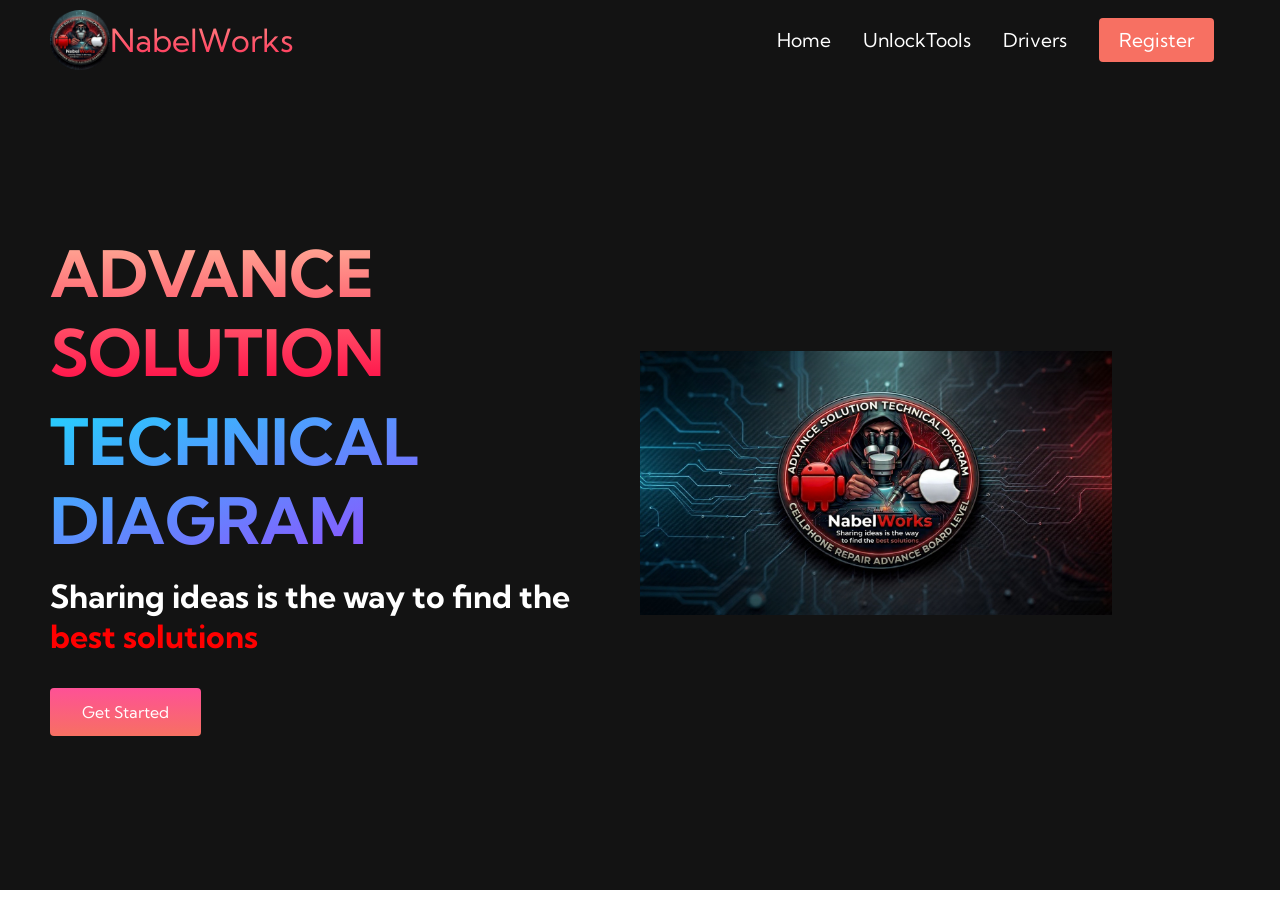
==== gct.html @ dad44e16 "Create gct.html" ====
<!DOCTYPE html>
<html lang="en">
  <head>
    <meta charset="UTF-8" />
    <meta name="viewport" content="width=device-width, initial-scale=1.0" />
    <title>NabelWorks</title>
    <link rel="shortcut icon" href="/images/nabs.ico" type="image/x-icon">
    <link rel="stylesheet" href="styles.css" />
    <link
      rel="stylesheet"
      href="https://use.fontawesome.com/releases/v5.14.0/css/all.css"
      integrity="sha384-HzLeBuhoNPvSl5KYnjx0BT+WB0QEEqLprO+NBkkk5gbc67FTaL7XIGa2w1L0Xbgc"
      crossorigin="anonymous"
    />
    <link
      href="https://fonts.googleapis.com/css2?family=Kumbh+Sans:wght@400;700&display=swap"
      rel="stylesheet"
    />
  </head>
  <body>
    <nav class="navbar">
      <div class="navbar__container">
        <a href="/" id="navbar__logo"> <img src="/images/nabs.ico" width="60px" alt="nabs.icon"> NabelWorks</a>
        <div class="navbar__toggle" id="mobile-menu">
          <span class="bar"></span> <span class="bar"></span>
          <span class="bar"></span>
        </div>
        <ul class="navbar__menu">
          <li class="navbar__item">
            <a href="/" class="navbar__links">Home</a>
          </li>
          <li class="navbar__item">
            <a href="/tech" class="navbar__links">UnlockTools</a>
          </li>
          <li class="navbar__item">
            <a href="/products" class="navbar__links">Drivers</a>
          </li>
          <li class="navbar__btn">
            <a href="/sign-up" class="button">Register</a>
          </li>
        </ul>
      </div>
    </nav>
    <div class="main">
      <div class="main__container">
        <div class="main__content">
          <h1>ADVANCE SOLUTION</h1>
          <h2>TECHNICAL DIAGRAM</h2>
          <p>Sharing ideas is the way to find the <span style="color: red;"> best solutions</span> </p>
          <button class="main__btn"><a href="#">Get Started</a></button>
        </div>
        <div class="main__img-container">
          <img id="main__img" src="images/pic2.jpg" />
        </div>
      </div>
    </div>

    <script src="app.js"></script>
  </body>
</html>
---- styles.css ----
* {
  box-sizing: border-box;
  margin: 0;
  padding: 0;
  font-family: 'Kumbh Sans', sans-serif;
}

.navbar {
  background: #131313;
  height: 80px;
  display: flex;
  justify-content: center;
  align-items: center;
  font-size: 1.2rem;
  position: sticky;
  top: 0;
  z-index: 999;
}

.navbar__container {
  display: flex;
  justify-content: space-between;
  height: 80px;
  z-index: 1;
  width: 100%;
  max-width: 1300px;
  margin-right: auto;
  margin-left: auto;
  padding-right: 50px;
  padding-left: 50px;
}

#navbar__logo {
  background-color: #ff8177;
  background-image: linear-gradient(to top, #ff0844 0%, #ffb199 100%);
  background-size: 100%;
  -webkit-background-clip: text;
  -moz-background-clip: text;
  -webkit-text-fill-color: transparent;
  -moz-text-fill-color: transparent;
  display: flex;
  align-items: center;
  cursor: pointer;
  text-decoration: none;
  font-size: 2rem;
}

.nabs{
  margin-right: 0.5rem;
}

.navbar__menu {
  display: flex;
  align-items: center;
  list-style: none;
  text-align: center;
}

.navbar__item {
  height: 80px;
}

.navbar__links {
  color: #fff;
  display: flex;
  align-items: center;
  justify-content: center;
  text-decoration: none;
  padding: 0 1rem;
  height: 100%;
}

.navbar__btn {
  display: flex;
  justify-content: center;
  align-items: center;
  padding: 0 1rem;
  width: 100%;
}

.button {
  display: flex;
  justify-content: center;
  align-items: center;
  text-decoration: none;
  padding: 10px 20px;
  height: 100%;
  width: 100%;
  border: none;
  outline: none;
  border-radius: 4px;
  background: #f77062;
  color: #fff;
}

.button:hover {
  background: #4837ff;
  transition: all 0.3s ease;
}

.navbar__links:hover {
  color: #f77062;
  transition: all 0.3s ease;
}

@media screen and (max-width: 960px) {
  .navbar__container {
    display: flex;
    justify-content: space-between;
    height: 80px;
    z-index: 1;
    width: 100%;
    max-width: 1300px;
    padding: 0;
  }

  .navbar__menu {
    display: grid;
    grid-template-columns: auto;
    margin: 0;
    width: 100%;
    position: absolute;
    top: -1000px;
    opacity: 1;
    transition: all 0.5s ease;
    height: 50vh;
    z-index: -1;
  }

  .navbar__menu.active {
    background: #131313;
    top: 100%;
    opacity: 1;
    transition: all 0.5s ease;
    z-index: 99;
    height: 50vh;
    font-size: 1.6rem;
  }

  #navbar__logo {
    padding-left: 25px;
  }

  .navbar__toggle .bar {
    width: 25px;
    height: 3px;
    margin: 5px auto;
    transition: all 0.3s ease-in-out;
    background: #fff;
  }

  .navbar__item {
    width: 100%;
  }

  .navbar__links {
    text-align: center;
    padding: 2rem;
    width: 100%;
    display: table;
  }

  .navbar__btn {
    padding-bottom: 2rem;
  }

  .button {
    display: flex;
    justify-content: center;
    align-items: center;
    width: 80%;
    height: 80px;
    margin: 0;
  }

  #mobile-menu {
    position: absolute;
    top: 20%;
    right: 5%;
    transform: translate(5%, 20%);
  }

  .navbar__toggle .bar {
    display: block;
    cursor: pointer;
  }

  #mobile-menu.is-active .bar:nth-child(2) {
    opacity: 0;
  }

  #mobile-menu.is-active .bar:nth-child(1) {
    transform: translateY(8px) rotate(45deg);
  }

  #mobile-menu.is-active .bar:nth-child(3) {
    transform: translateY(-8px) rotate(-45deg);
  }
}

/* Main Content CSS */
.main {
  background-color: #141414;
}

.main__container {
  display: grid;
  grid-template-columns: 1fr 1fr;
  align-items: center;
  justify-self: center;
  margin: 0 auto;
  height: 90vh;
  background-color: #131313;
  z-index: 1;
  width: 100%;
  max-width: 1300px;
  padding-right: 50px;
  padding-left: 50px;
}

.main__content {
  color: #fff;
  width: 100%;
}

.main__content h1 {
  font-size: 4rem;
  background-color: #ff8177;
  background-image: linear-gradient(to top, #ff0844 0%, #ffb199 100%);
  background-size: 100%;
  -webkit-background-clip: text;
  -moz-background-clip: text;
  -webkit-text-fill-color: transparent;
  -moz-text-fill-color: transparent;
}

.main__content h2 {
  font-size: 4rem;
  margin-top: 10px;
  background-color: #ff8177;
  background-image: linear-gradient(-20deg, #b721ff 0%, #21d4fd 100%);
  background-size: 100%;
  -webkit-background-clip: text;
  -moz-background-clip: text;
  -webkit-text-fill-color: transparent;
  -moz-text-fill-color: transparent;
}

.main__content p {
  margin-top: 1rem;
  font-size: 2rem;
  font-weight: 700;
}

.main__btn {
  font-size: 1rem;
  background-image: linear-gradient(to top, #f77062 0%, #fe5196 100%);
  padding: 14px 32px;
  border: none;
  border-radius: 4px;
  color: #fff;
  margin-top: 2rem;
  cursor: pointer;
  position: relative;
  transition: all 0.35s;
  outline: none;
}

.main__btn a {
  position: relative;
  z-index: 2;
  color: #fff;
  text-decoration: none;
}

.main__btn:after {
  position: absolute;
  content: '';
  top: 0;
  left: 0;
  width: 0;
  height: 100%;
  background: #4837ff;
  transition: all 0.35s;
  border-radius: 4px;
}

.main__btn:hover {
  color: #fff;
}

.main__btn:hover:after {
  width: 100%;
}

.main__img--container {
  text-align: center;
}

#main__img {
  height: 80%;
  width: 80%;
}

/* Mobile Responsive */
@media screen and (max-width: 768px) {
  .main__container {
    display: grid;
    grid-template-columns: auto;
    align-items: center;
    justify-self: center;
    width: 100%;
    margin: 0 auto;
    height: 90vh;
  }

  .main__content {
    text-align: center;
    margin-bottom: 4rem;
  }

  .main__content h1 {
    font-size: 2.5rem;
    margin-top: 2rem;
  }

  .main__content h2 {
    font-size: 3rem;
  }

  .main__content p {
    margin-top: 1rem;
    font-size: 1.5rem;
  }
}

@media screen and (max-width: 480px) {
  .main__content h1 {
    font-size: 2rem;
    margin-top: 3rem;
  }

  .main__content h2 {
    font-size: 2rem;
  }

  .main__content p {
    margin-top: 2rem;
    font-size: 1.5rem;
  }

  .main__btn {
    padding: 12px 36px;
    margin: 2.5rem 0;
  }
}

/* Services Section */
.services {
  background: #131313;
  display: flex;
  flex-direction: column;
  justify-content: center;
  align-items: center;
  height: 100vh;
}

.services h1 {
  background-color: #ff8177;
  background-image: linear-gradient(
    to right,
    #ff8177 0%,
    #ff867a 0%,
    #ff8c7f 21%,
    #f99185 52%,
    #cf556c 78%,
    #b12a5b 100%
  );
  background-size: 100%;
  -webkit-background-clip: text;
  -moz-background-clip: text;
  -webkit-text-fill-color: transparent;
  -moz-text-fill-color: transparent;
  margin-bottom: 5rem;
  font-size: 2.5rem;
}

.services__container {
  display: flex;
  justify-content: center;
  flex-wrap: wrap;
}

.services__card {
  margin: 1rem;
  height: 525px;
  width: 400px;
  border-radius: 4px;
  background-image: linear-gradient(
      to bottom,
      rgba(0, 0, 0, 0) 0%,
      rgba(17, 17, 17, 0.6) 100%
    ),
    url('/images/pic3.jpg');
  background-size: cover;
  position: relative;
  color: #fff;
}

.services__card:before {
  opacity: 0.2;
}

.services__card:nth-child(2) {
  background-image: linear-gradient(
      to bottom,
      rgba(0, 0, 0, 0) 0%,
      rgba(17, 17, 17, 0.9) 100%
    ),
    url('/images/pic4.jpg');
}

.services__card h2 {
  position: absolute;
  top: 350px;
  left: 30px;
}

.services__card p {
  position: absolute;
  top: 400px;
  left: 30px;
}

.services__card button {
  color: #fff;
  padding: 10px 20px;
  border: none;
  outline: none;
  border-radius: 4px;
  background: #f77062;
  position: absolute;
  top: 440px;
  left: 30px;
  font-size: 1rem;
}

.services__card button:hover {
  cursor: pointer;
}

.services__card:hover {
  transform: scale(1.075);
  transition: 0.2s ease-in;
  cursor: pointer;
}

@media screen and (max-width: 960px) {
  .services {
    height: 1600px;
  }

  .services h1 {
    font-size: 2rem;
    margin-top: 12rem;
  }
}

@media screen and (max-width: 480px) {
  .services {
    height: 1400px;
  }

  .services h1 {
    font-size: 1.2rem;
  }

  .services__card {
    width: 300px;
  }
}

/* Footer CSS */
.footer__container {
  background-color: #141414;
  padding: 5rem 0;
  display: flex;
  flex-direction: column;
  justify-content: center;
  align-items: center;
}

#footer__logo {
  color: #fff;
  display: flex;
  align-items: center;
  cursor: pointer;
  text-decoration: none;
  font-size: 2rem;
}

.footer__links {
  width: 100%;
  max-width: 1000px;
  display: flex;
  justify-content: center;
}

.footer__link--wrapper {
  display: flex;
}

.footer__link--items {
  display: flex;
  flex-direction: column;
  align-items: flex-start;
  margin: 16px;
  text-align: left;
  width: 160px;
  box-sizing: border-box;
}

.footer__link--items h2 {
  margin-bottom: 16px;
}

.footer__link--items > h2 {
  color: #fff;
}

.footer__link--items a {
  color: #fff;
  text-decoration: none;
  margin-bottom: 0.5rem;
}

.footer__link--items a:hover {
  color: #e9e9e9;
  transition: 0.3s ease-out;
}

/* Social Icons */
.social__icon--link {
  color: #fff;
  font-size: 24px;
}

.social__media {
  max-width: 1000px;
  width: 100%;
}

.social__media--wrap {
  display: flex;
  justify-content: space-between;
  align-items: center;
  width: 90%;
  max-width: 1000px;
  margin: 40px auto 0 auto;
}

.social__icons {
  display: flex;
  justify-content: space-between;
  align-items: center;
  width: 240px;
}

.social__logo {
  color: #fff;
  justify-self: start;
  margin-left: 20px;
  cursor: pointer;
  text-decoration: none;
  font-size: 2rem;
  display: flex;
  align-items: center;
  margin-bottom: 16px;
}

.website__rights {
  color: #fff;
}

@media screen and (max-width: 820px) {
  .footer__links {
    padding-top: 2rem;
  }

  #footer__logo {
    margin-bottom: 2rem;
  }

  .website__rights {
    margin-bottom: 2rem;
  }

  .footer__link--wrapper {
    flex-direction: column;
  }

  .social__media--wrap {
    flex-direction: column;
  }
}

@media screen and (max-width: 480px) {
  .footer__link--items {
    margin: 0;
    padding: 10px;
    width: 100%;
  }
}
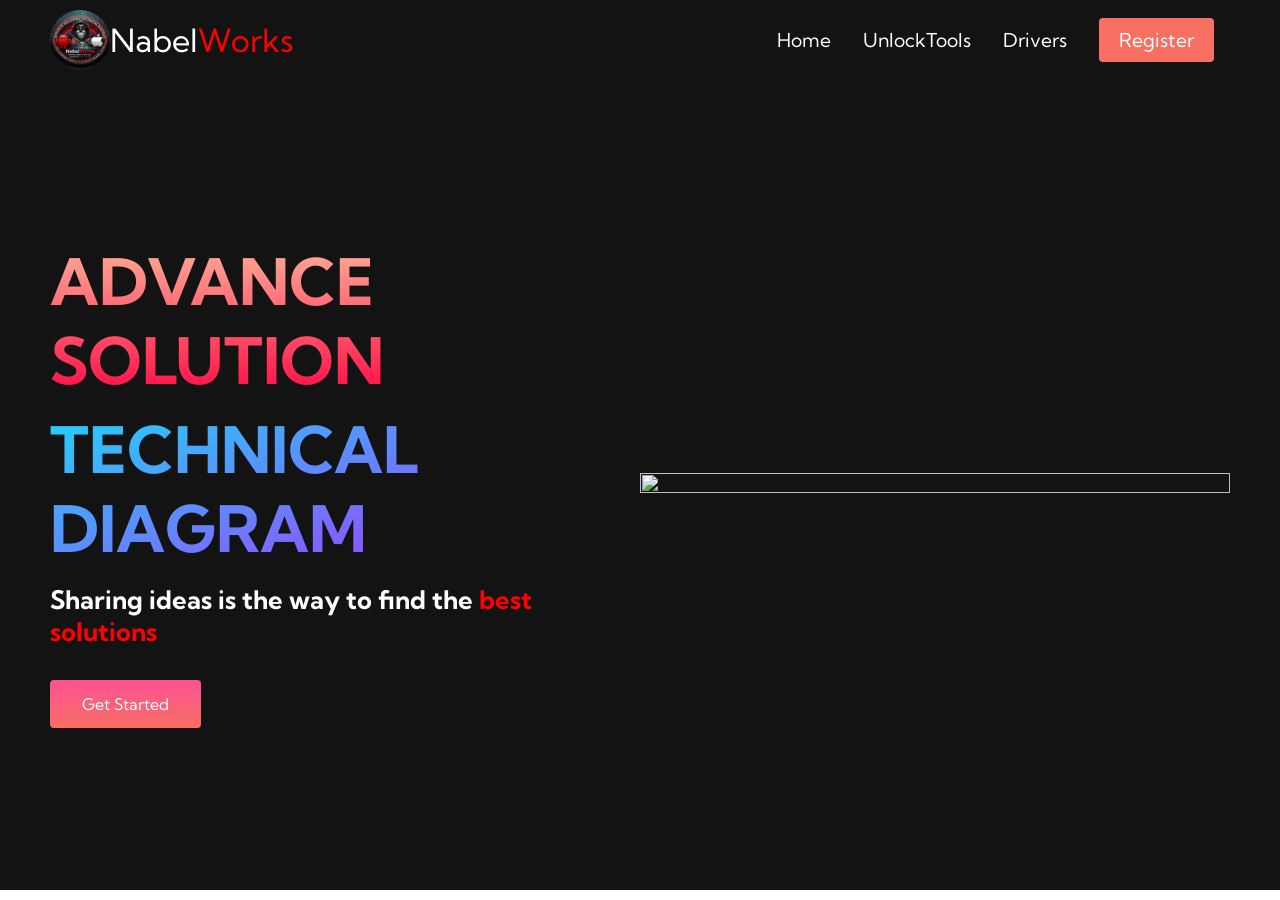
==== commit eb49b888: "Update gct.html" ====
--- a/gct.html
+++ b/gct.html
@@ -50,7 +50,7 @@
           <button class="main__btn"><a href="#">Get Started</a></button>
         </div>
         <div class="main__img-container">
-          <img id="main__img" src="images/pic2.jpg" />
+          <img id="main__img" src="images/pic2.svg" />
         </div>
       </div>
     </div>
--- a/styles.css
+++ b/styles.css
@@ -32,7 +32,7 @@
 
 #navbar__logo {
   background-color: #ff8177;
-  background-image: linear-gradient(to top, #ff0844 0%, #ffb199 100%);
+  background-image: linear-gradient(to left, red 40%, white 20%);
   background-size: 100%;
   -webkit-background-clip: text;
   -moz-background-clip: text;
@@ -57,7 +57,7 @@
 }
 
 .navbar__item {
-  height: 80px;
+  height: 75px;
 }
 
 .navbar__links {
@@ -248,7 +248,7 @@
 
 .main__content p {
   margin-top: 1rem;
-  font-size: 2rem;
+  font-size: 1.6rem;
   font-weight: 700;
 }
 
@@ -298,8 +298,8 @@
 }
 
 #main__img {
-  height: 80%;
-  width: 80%;
+  height: 100%;
+  width: 100%;
 }
 
 /* Mobile Responsive */
@@ -392,9 +392,9 @@
 }
 
 .services__card {
-  margin: 1rem;
-  height: 525px;
-  width: 400px;
+  margin: 0%;
+  height: 500px;
+  width: 480px;
   border-radius: 4px;
   background-image: linear-gradient(
       to bottom,
@@ -402,9 +402,10 @@
       rgba(17, 17, 17, 0.6) 100%
     ),
     url('/images/pic3.jpg');
-  background-size: cover;
+  background-size: 450px;
   position: relative;
   color: #fff;
+
 }
 
 .services__card:before {
@@ -491,7 +492,13 @@
 }
 
 #footer__logo {
-  color: #fff;
+  background-color: #ff8177;
+  background-image: linear-gradient(to left, red 40%, white 20%);
+  background-size: 100%;
+  -webkit-background-clip: text;
+  -moz-background-clip: text;
+  -webkit-text-fill-color: transparent;
+  -moz-text-fill-color: transparent;
   display: flex;
   align-items: center;
   cursor: pointer;
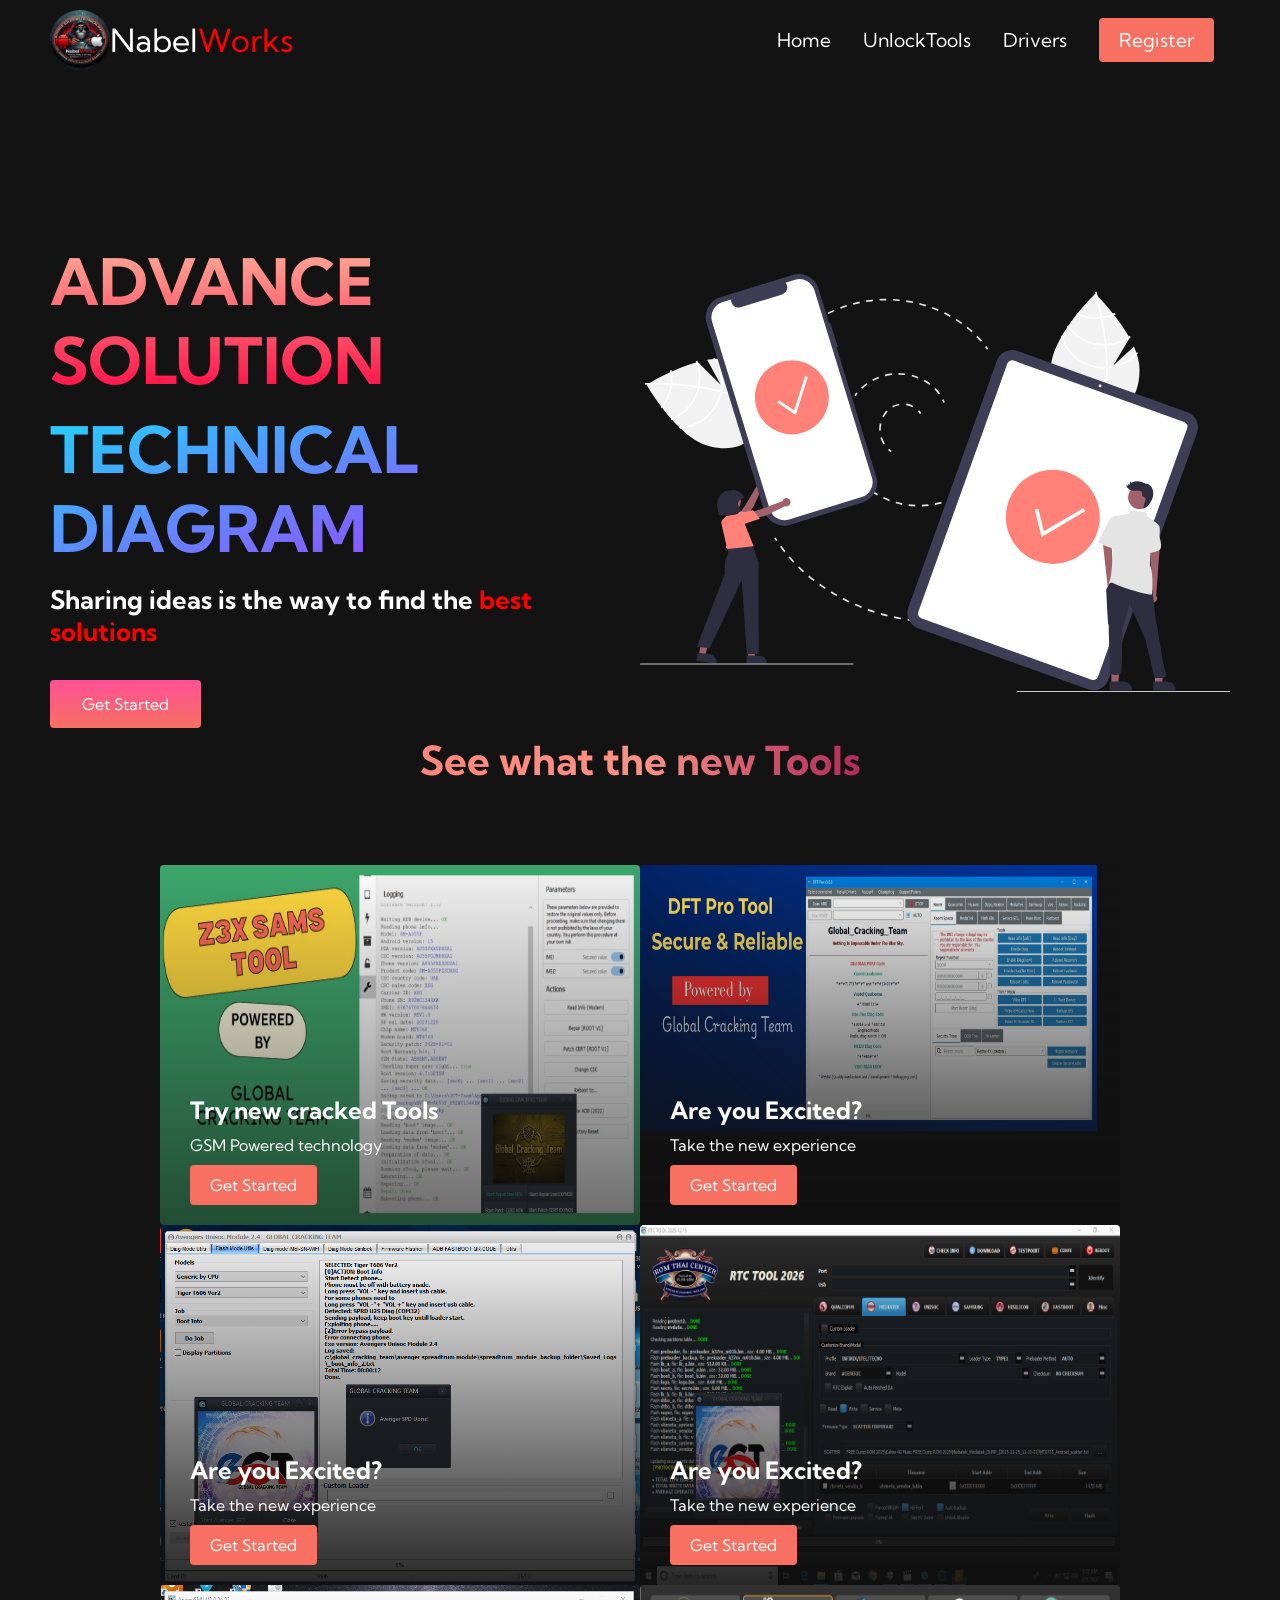
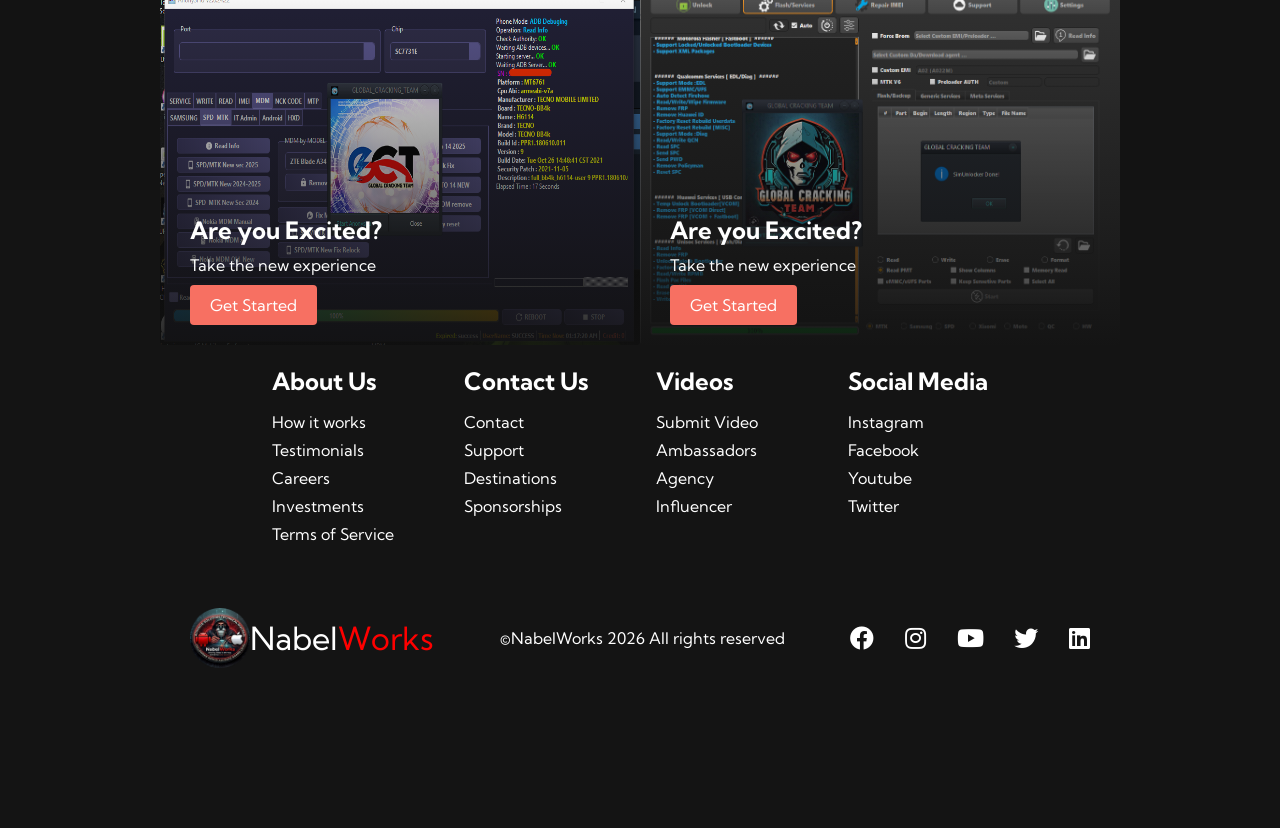
==== commit e0899198: "Update gct.html" ====
--- a/gct.html
+++ b/gct.html
@@ -55,6 +55,124 @@
       </div>
     </div>
 
+
+    <!-- Services Section -->
+    <div class="services">
+      <h1>See what the new Tools</h1>
+      <div class="services__container">
+        <div class="services__card">
+          <h2>Try new cracked Tools</h2>
+          <p>GSM Powered technology</p>
+          <button>Get Started</button>
+        </div>
+        <div class="services__card">
+          <h2>Are you Excited? </h2>
+          <p>Take the new experience</p>
+          <button>Get Started</button>
+        </div>
+        <div class="services__card">
+          <h2>Are you Excited? </h2>
+          <p>Take the new experience</p>
+          <button>Get Started</button>
+        </div>
+        <div class="services__card">
+          <h2>Are you Excited? </h2>
+          <p>Take the new experience</p>
+          <button>Get Started</button>
+        </div>
+        <div class="services__card">
+          <h2>Are you Excited? </h2>
+          <p>Take the new experience</p>
+          <button>Get Started</button>
+        </div>
+        <div class="services__card">
+          <h2>Are you Excited? </h2>
+          <p>Take the new experience</p>
+          <button>Get Started</button>
+        </div>
+      </div>
+    </div>
+   <!-- Footer Section -->
+    <div class="footer__container">
+      <div class="footer__links">
+        <div class="footer__link--wrapper">
+          <div class="footer__link--items">
+            <h2>About Us</h2>
+            <a href="/sign__up">How it works</a> <a href="/">Testimonials</a>
+            <a href="/">Careers</a> <a href="/">Investments</a>
+            <a href="/">Terms of Service</a>
+          </div>
+          <div class="footer__link--items">
+            <h2>Contact Us</h2>
+            <a href="/">Contact</a> <a href="/">Support</a>
+            <a href="/">Destinations</a> <a href="/">Sponsorships</a>
+          </div>
+        </div>
+        <div class="footer__link--wrapper">
+          <div class="footer__link--items">
+            <h2>Videos</h2>
+            <a href="/">Submit Video</a> <a href="/">Ambassadors</a>
+            <a href="/">Agency</a> <a href="/">Influencer</a>
+          </div>
+          <div class="footer__link--items">
+            <h2>Social Media</h2>
+            <a href="/">Instagram</a> <a href="/">Facebook</a>
+            <a href="/">Youtube</a> <a href="/">Twitter</a>
+          </div>
+        </div>
+      </div>
+      <section class="social__media">
+        <div class="social__media--wrap">
+          <div class="footer__logo">
+            <a href="/" id="footer__logo"><img src="/images/nabs.ico" width="60px" alt="nabs.icon"> NabelWorks</a>
+          </div>
+          <p class="website__rights">©NabelWorks 2026 All rights reserved</p>
+          <div class="social__icons">
+            <a
+              class="social__icon--link"
+              href="https://web.facebook.com/profile.php?id=61573275153268"
+              target="_blank"
+              aria-label="Facebook"
+            >
+              <i class="fab fa-facebook"></i>
+            </a>
+            <a
+              class="social__icon--link"
+              href="/"
+              target="_blank"
+              aria-label="Instagram"
+            >
+              <i class="fab fa-instagram"></i>
+            </a>
+            <a
+              class="social__icon--link"
+              href="https://www.youtube.com/channel/UCoP-_v_RmvZwEo3KW75nM-g"
+              target="_blank"
+              aria-label="Youtube"
+            >
+              <i class="fab fa-youtube"></i>
+            </a>
+            <a
+              class="social__icon--link"
+              href="/"
+              target="_blank"
+              aria-label="Twitter"
+            >
+              <i class="fab fa-twitter"></i>
+            </a>
+            <a
+              class="social__icon--link"
+              href="/"
+              target="_blank"
+              aria-label="LinkedIn"
+            >
+              <i class="fab fa-linkedin"></i>
+            </a>
+          </div>
+        </div>
+      </section>
+    </div>
+
     <script src="app.js"></script>
   </body>
 </html>
--- a/styles.css
+++ b/styles.css
@@ -393,7 +393,7 @@
 
 .services__card {
   margin: 0%;
-  height: 500px;
+  height: 360px;
   width: 480px;
   border-radius: 4px;
   background-image: linear-gradient(
@@ -401,15 +401,10 @@
       rgba(0, 0, 0, 0) 0%,
       rgba(17, 17, 17, 0.6) 100%
     ),
-    url('/images/pic3.jpg');
-  background-size: 450px;
+    url('/images/z3x.jpg');
+  background-size: 100% 100%;
   position: relative;
   color: #fff;
-
-}
-
-.services__card:before {
-  opacity: 0.2;
 }
 
 .services__card:nth-child(2) {
@@ -418,18 +413,55 @@
       rgba(0, 0, 0, 0) 0%,
       rgba(17, 17, 17, 0.9) 100%
     ),
-    url('/images/pic4.jpg');
+    url('/images/dft.png');
+}
+.services__card:nth-child(3) {
+  background-image: linear-gradient(
+      to bottom,
+      rgba(0, 0, 0, 0) 0%,
+      rgba(17, 17, 17, 0.9) 100%
+    ),
+    url('/images/aspd.png');
+}
+
+.services__card:nth-child(4) {
+  background-image: linear-gradient(
+      to bottom,
+      rgba(0, 0, 0, 0) 0%,
+      rgba(17, 17, 17, 0.9) 100%
+    ),
+    url('/images/rtc.png');
+}
+.services__card:nth-child(5) {
+  background-image: linear-gradient(
+      to bottom,
+      rgba(0, 0, 0, 0) 0%,
+      rgba(17, 17, 17, 0.9) 100%
+    ),
+    url('/images/anony.png');
+}
+.services__card:nth-child(6) {
+  background-image: linear-gradient(
+      to bottom,
+      rgba(0, 0, 0, 0) 0%,
+      rgba(17, 17, 17, 0.9) 100%
+    ),
+    url('/images/simunlocker.png');
+}
+
+.services__card:before {
+  opacity: 0.2;
 }
 
 .services__card h2 {
   position: absolute;
-  top: 350px;
+  top: 230px;
   left: 30px;
 }
 
 .services__card p {
   position: absolute;
-  top: 400px;
+  top: 270px;
   left: 30px;
 }
 
@@ -441,7 +473,7 @@
   border-radius: 4px;
   background: #f77062;
   position: absolute;
-  top: 440px;
+  top: 300px;
   left: 30px;
   font-size: 1rem;
 }
@@ -484,7 +516,7 @@
 /* Footer CSS */
 .footer__container {
   background-color: #141414;
-  padding: 5rem 0;
+  padding: 10rem 0;
   display: flex;
   flex-direction: column;
   justify-content: center;
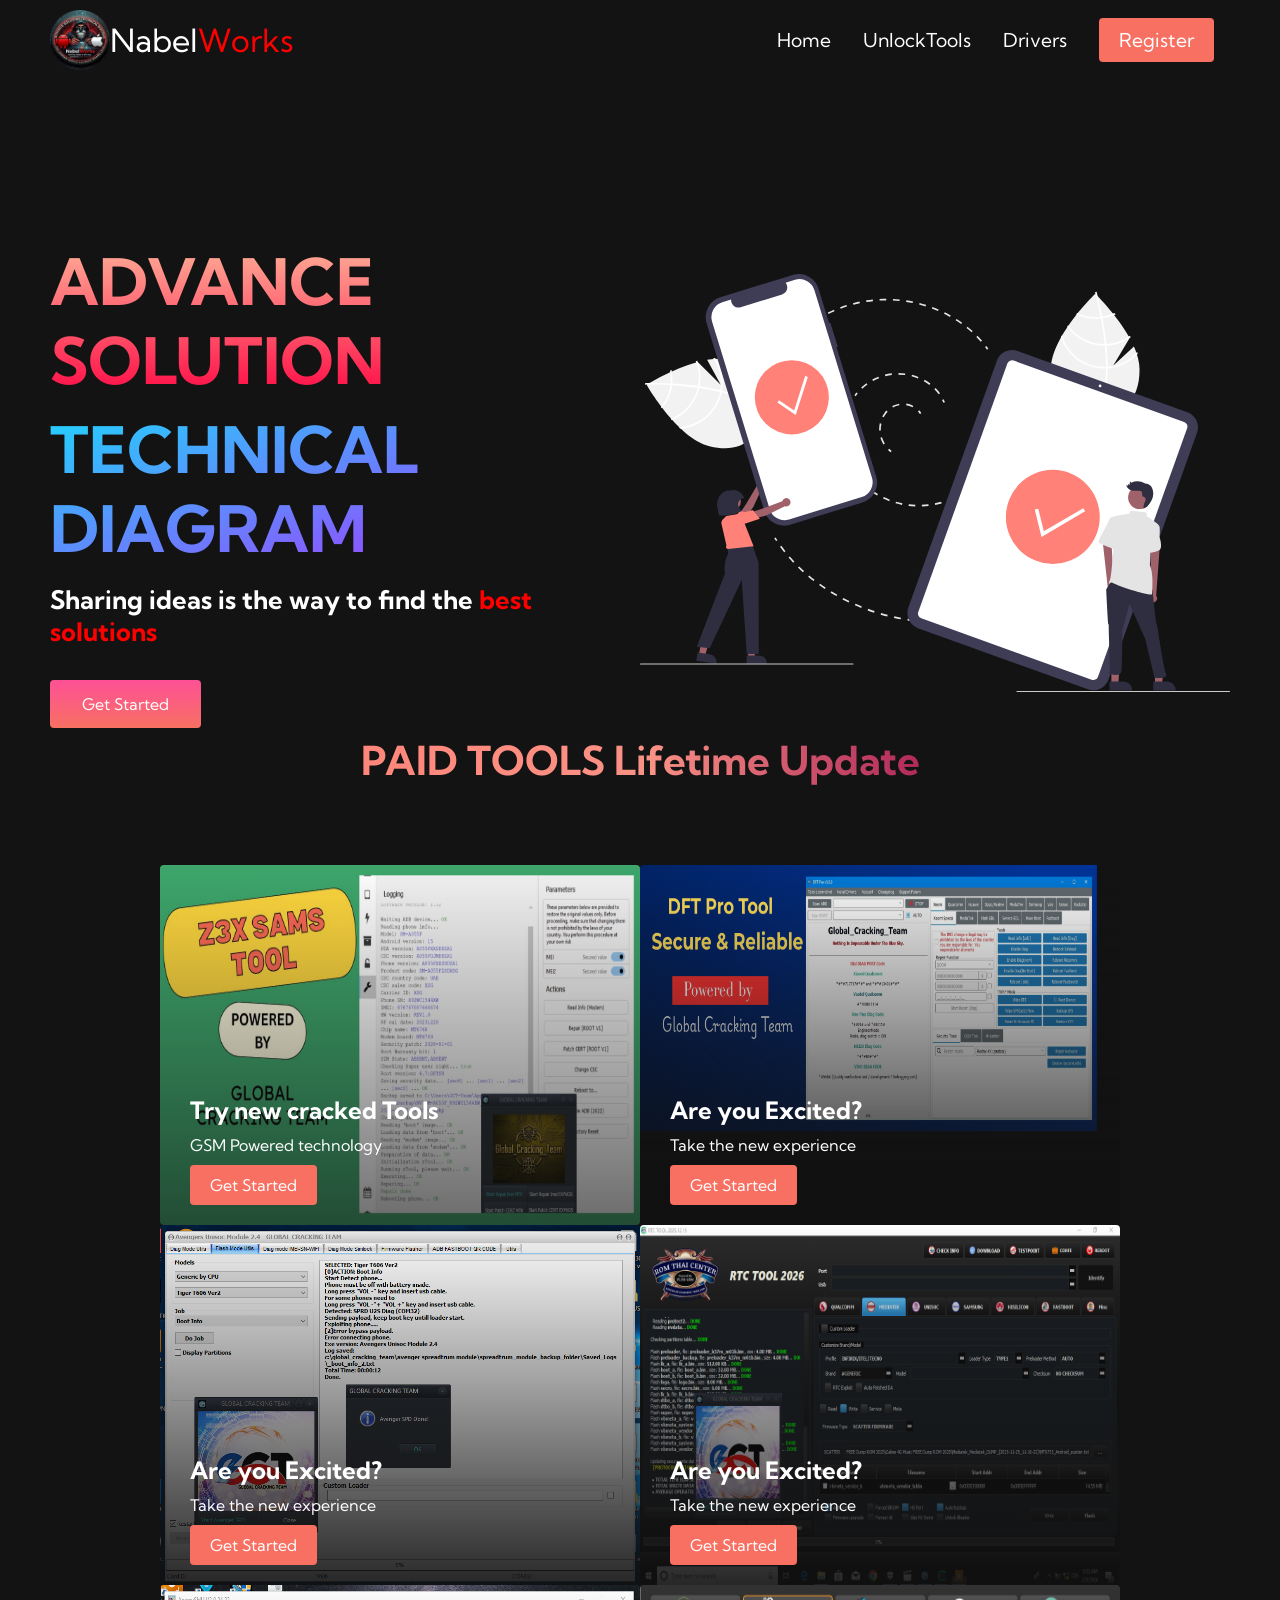
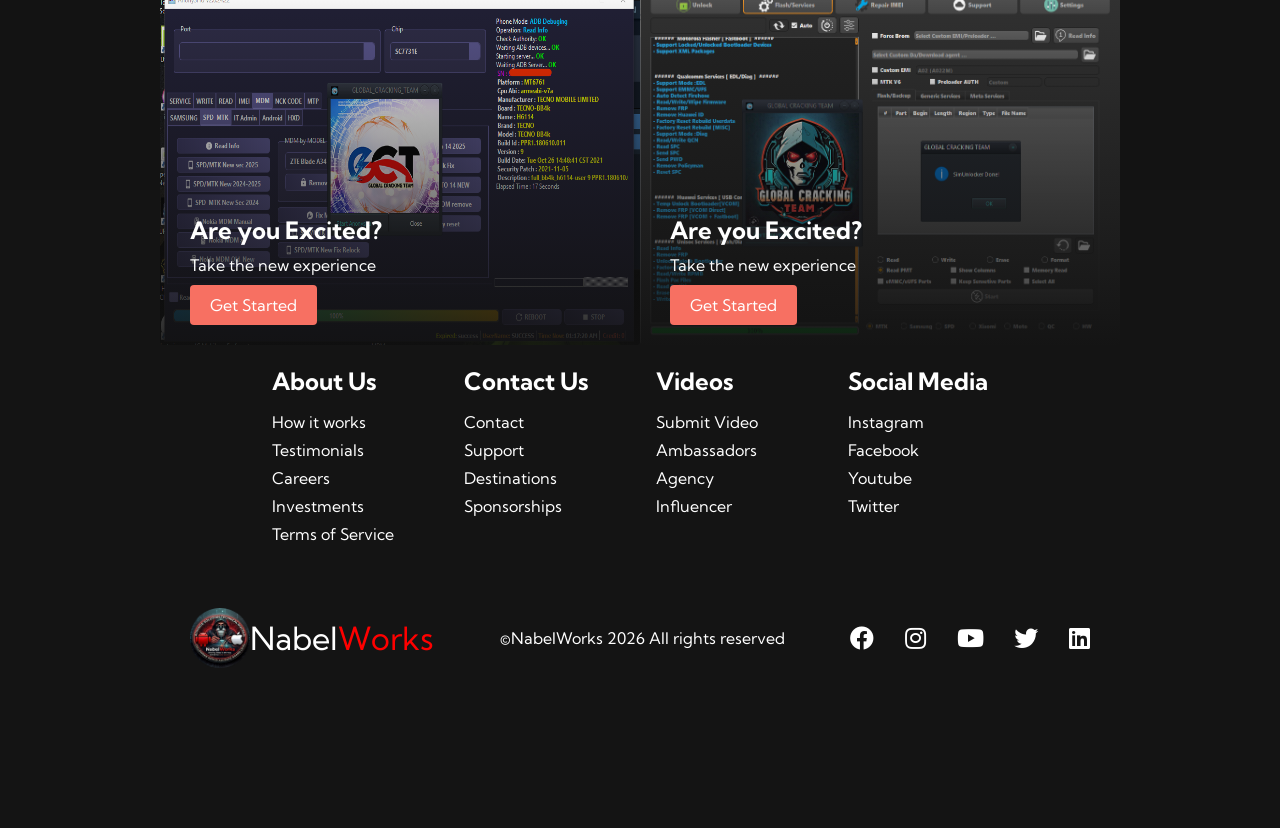
==== commit 6efbc5bb: "Update gct.html" ====
--- a/gct.html
+++ b/gct.html
@@ -58,7 +58,7 @@
 
     <!-- Services Section -->
     <div class="services">
-      <h1>See what the new Tools</h1>
+      <h1>PAID TOOLS Lifetime Update</h1>
       <div class="services__container">
         <div class="services__card">
           <h2>Try new cracked Tools</h2>
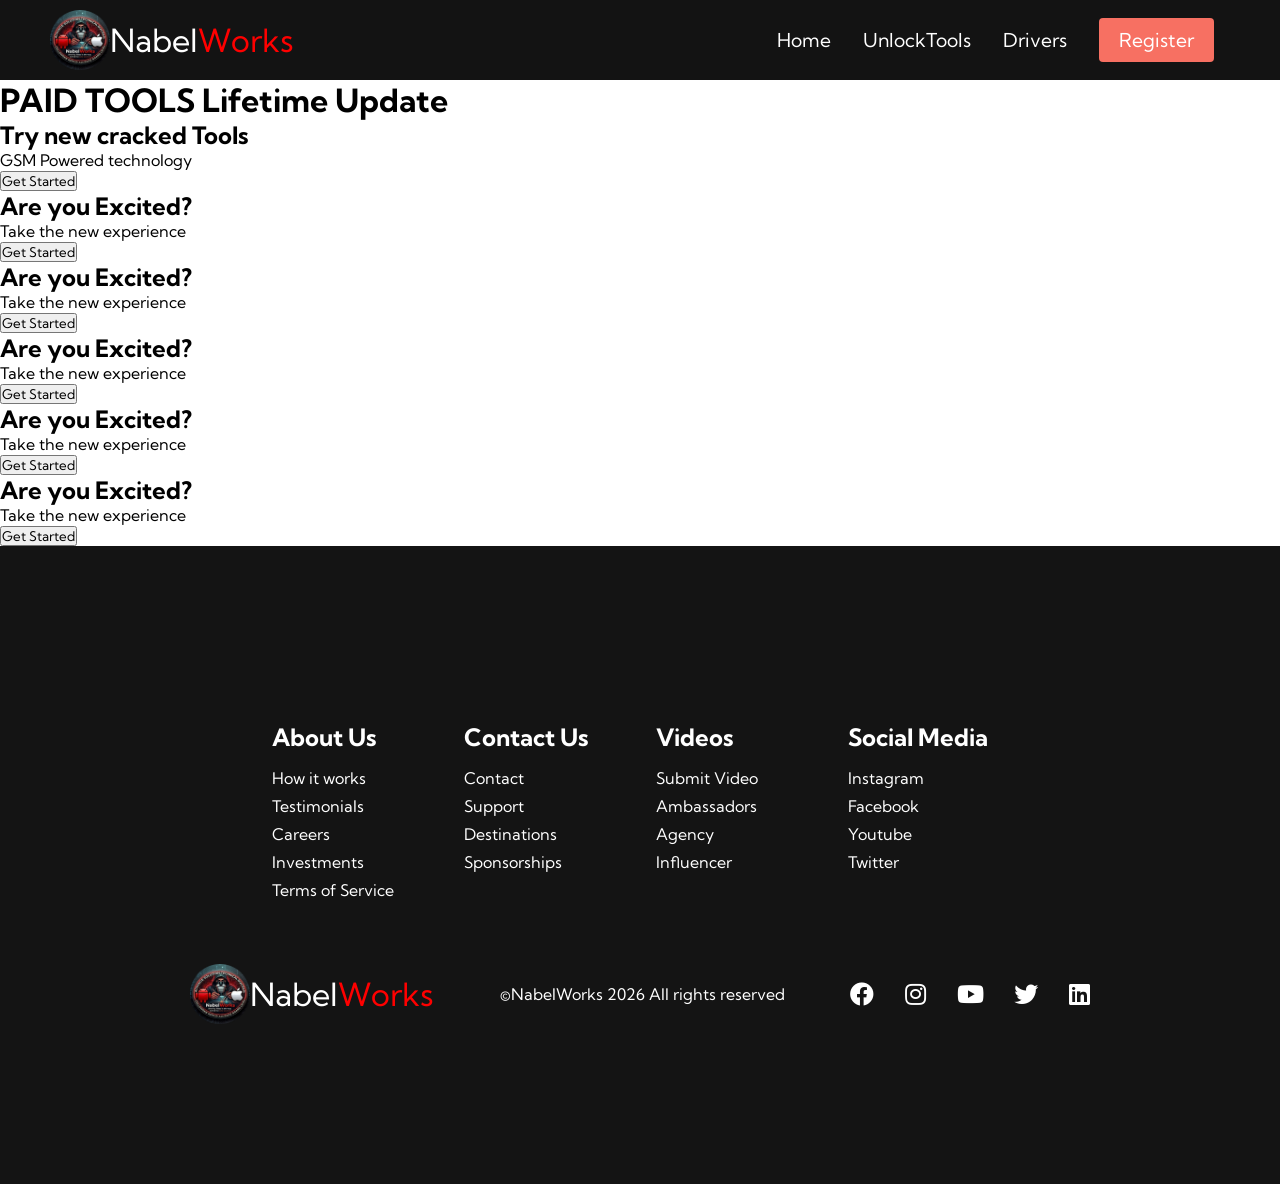
==== commit e684a1fd: "Update gct.html" ====
--- a/gct.html
+++ b/gct.html
@@ -41,57 +41,47 @@
         </ul>
       </div>
     </nav>
-    <div class="main">
-      <div class="main__container">
-        <div class="main__content">
-          <h1>ADVANCE SOLUTION</h1>
-          <h2>TECHNICAL DIAGRAM</h2>
-          <p>Sharing ideas is the way to find the <span style="color: red;"> best solutions</span> </p>
-          <button class="main__btn"><a href="#">Get Started</a></button>
-        </div>
-        <div class="main__img-container">
-          <img id="main__img" src="images/pic2.svg" />
-        </div>
-      </div>
-    </div>
+
 
 
     <!-- Services Section -->
-    <div class="services">
+    <div class="services-gct">
       <h1>PAID TOOLS Lifetime Update</h1>
-      <div class="services__container">
-        <div class="services__card">
+      <div class="services__container-gct">
+        <div class="services__card-gct">
           <h2>Try new cracked Tools</h2>
           <p>GSM Powered technology</p>
           <button>Get Started</button>
         </div>
-        <div class="services__card">
+        <div class="services__card-gct">
           <h2>Are you Excited? </h2>
           <p>Take the new experience</p>
           <button>Get Started</button>
         </div>
-        <div class="services__card">
+        <div class="services__card-gct">
           <h2>Are you Excited? </h2>
           <p>Take the new experience</p>
           <button>Get Started</button>
         </div>
-        <div class="services__card">
+        <div class="services__card-gct">
           <h2>Are you Excited? </h2>
           <p>Take the new experience</p>
           <button>Get Started</button>
         </div>
-        <div class="services__card">
+        <div class="services__card-gct">
           <h2>Are you Excited? </h2>
           <p>Take the new experience</p>
           <button>Get Started</button>
         </div>
-        <div class="services__card">
+        <div class="services__card-gct">
           <h2>Are you Excited? </h2>
           <p>Take the new experience</p>
           <button>Get Started</button>
         </div>
       </div>
     </div>
+    
+    
    <!-- Footer Section -->
     <div class="footer__container">
       <div class="footer__links">
